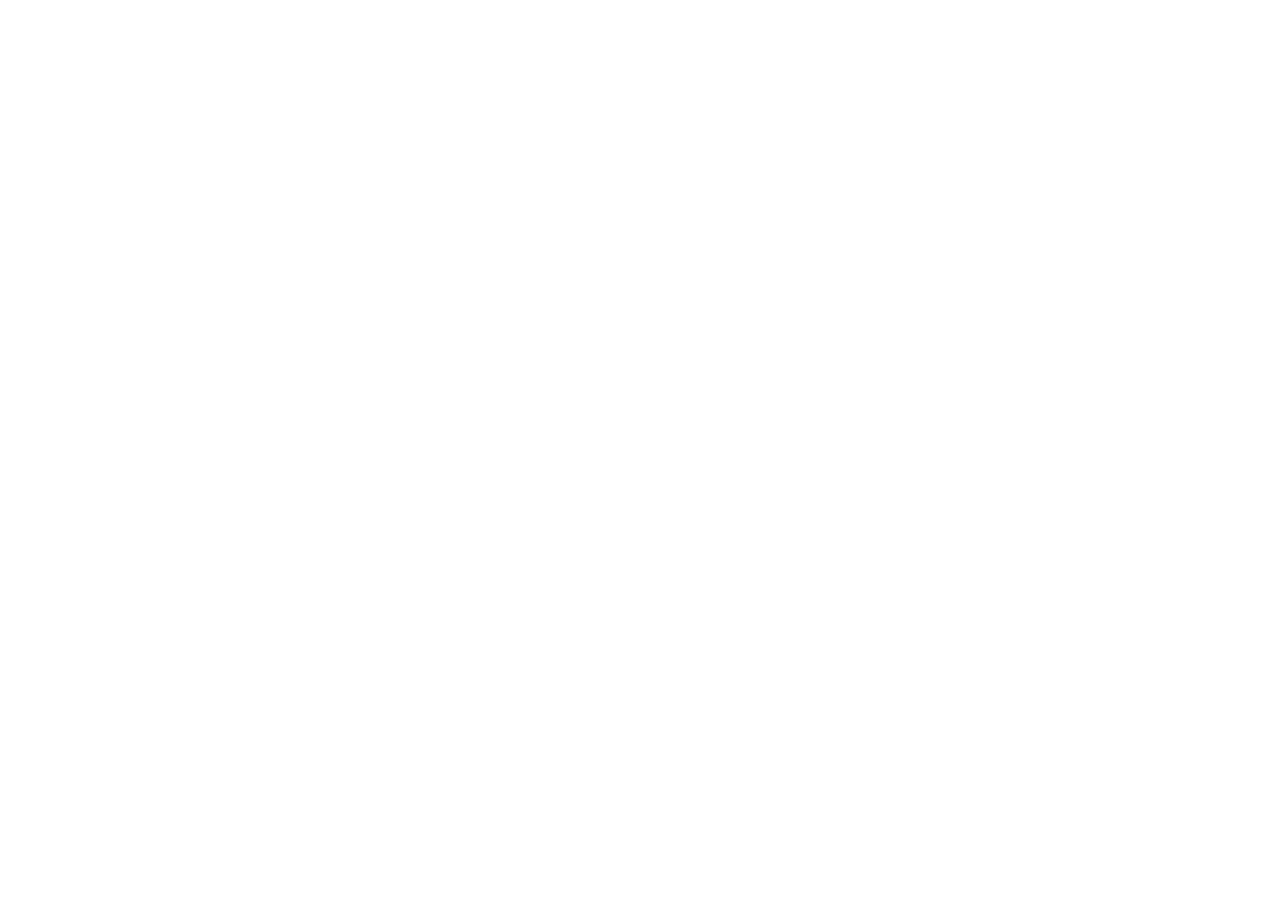
==== tela cadastro/index.html @ df511917 "Inicio do projeto" ====
<!DOCTYPE html>
<html lang="pt-br">
<head>
    <meta charset="UTF-8">
    <link rel="stylesheet" href="style.css">
    <script src="script.js"></script>
    <meta name="viewport" content="width=device-width, initial-scale=1.0">
    <title>Cadastro</title>
</head>
<body>
    
</body>
</html>
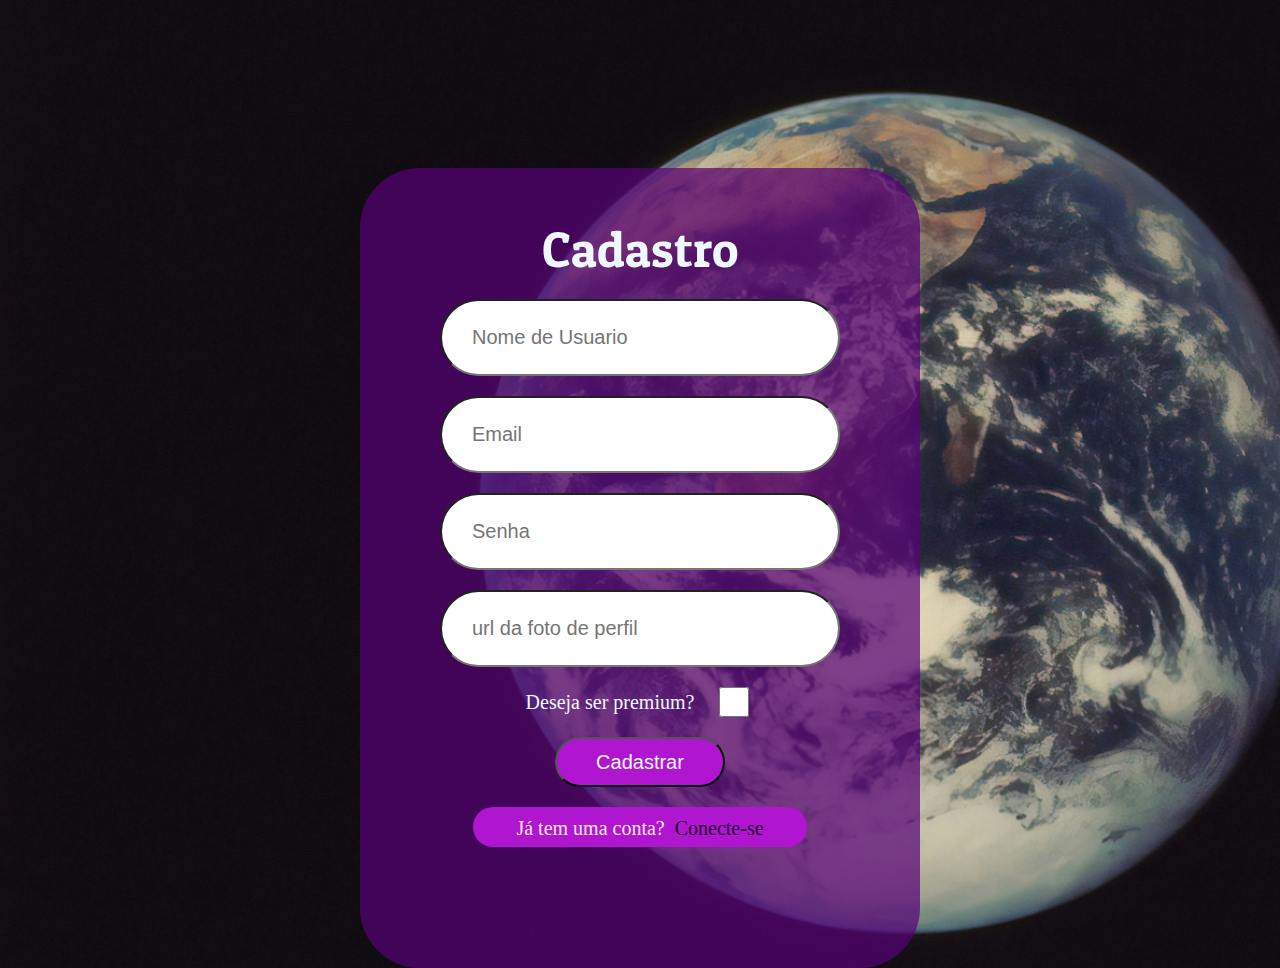
==== commit ee05e792: "finalizaçao do html da tela" ====
--- a/tela cadastro/index.html
+++ b/tela cadastro/index.html
@@ -3,11 +3,41 @@
 <head>
     <meta charset="UTF-8">
     <link rel="stylesheet" href="style.css">
+    <link rel="preconnect" href="https://fonts.googleapis.com">
+    <link rel="preconnect" href="https://fonts.gstatic.com" crossorigin>
+    <link href="https://fonts.googleapis.com/css2?family=Patua+One&display=swap" rel="stylesheet">
     <script src="script.js"></script>
     <meta name="viewport" content="width=device-width, initial-scale=1.0">
     <title>Cadastro</title>
 </head>
 <body>
-    
+    <main>
+        <div class="pai" id="pai">
+            <h1>Cadastro</h1>
+            <div class="campo">
+               <input type="text" placeholder="Nome de Usuario" id="name" required>
+               <input type="text" placeholder="Email" id="email" required>
+               <input type="text" placeholder="Senha" id="password" required>
+               <!-- <input type="text" placeholder="Chave de recuperaçao de senha" id="key" required> -->
+               <input type="text" placeholder="url da foto de perfil" id="img" required>
+               <div class="checkbox">
+                    <p>Deseja ser premium?</p>
+                    <input type="checkbox" name="box" id="box">
+               </div>
+            </div>
+            <div class="button" id="button">
+                <a href="#">
+                    <button>Cadastrar</button>
+                </a>
+            </div>
+            <div class="backLogin">
+                <div class="final">
+                    <p>Já tem uma conta?</p>
+                    <a href="../tela login/index.html">Conecte-se</a>
+                </div>
+
+            </div>
+        </div>
+    </main>
 </body>
 </html>--- a/tela cadastro/style.css
+++ b/tela cadastro/style.css
@@ -0,0 +1,111 @@
+*{
+    padding: 0;
+    margin: 0;
+    box-sizing: border-box;
+}
+a{
+    text-decoration: none;  
+    color: inherit;
+}
+
+body{
+    background-image: url(./img/the-new-york-public-library-yEauzeZU6xo-unsplash\ 1.png);
+    background-size: cover;
+    display: flex;
+    justify-content: center;
+    align-items: center;
+}
+
+.pai{
+    width: 560px;
+    display: flex;
+    flex-direction: column;
+    align-items: center;
+    background-color: blueviolet;
+    height: 800px;
+    margin-top: 30%;
+    border-radius: 60px;
+    background-color: rgba(87, 2, 120, 0.7  ); /* Fundo com transparência */
+}
+
+.pai h1{
+    color: aliceblue;
+    font-size: 50px;
+    padding-top: 50px;
+    font-family: "Patua One", serif;
+    font-weight: 400;
+    font-style: normal; 
+}
+
+.campo{
+    width: 100%;
+    display: flex;
+    flex-direction: column;
+    align-items: center;
+    gap: 20px;
+    padding-top: 20px;
+}
+
+.campo input{
+    width: 400px;
+    height: 77px;
+    border-radius: 90px;
+    font-weight: 400;
+    font-style: normal;
+    padding-left: 30px;
+    font-size: 20px;
+}
+.checkbox{
+    display: flex;
+    align-items: center;
+    justify-content: center;
+    gap: 20px;
+}
+
+.checkbox #box{
+   height: 30px;
+   width: 40px;
+}
+
+.checkbox p{
+    font-size: 20px;
+    color: aliceblue;
+}
+
+.button button{
+    display: flex;
+    align-items: center;
+    justify-content: center;
+    margin: 20px;
+    margin-bottom: 20px;
+    height:50px;
+    width: 170px;
+    border-radius: 60px;
+    background-color: #B015CF;
+    color: aliceblue;
+    font-size: 20px;
+}
+
+.backLogin{
+    background-color: #B015CF;
+    width: 334px;
+    height: 40px;
+    border-radius: 60px;
+}
+.backLogin .final {
+    gap: 10px;
+    display: flex;
+    justify-content: center;
+    flex-direction: row;
+    padding: 10px;
+}
+
+.backLogin p{
+    font-size: 20px;
+    color:#FFE8E8;
+}
+
+.backLogin a{
+    font-size: 20px;
+    color: #240331;
+}
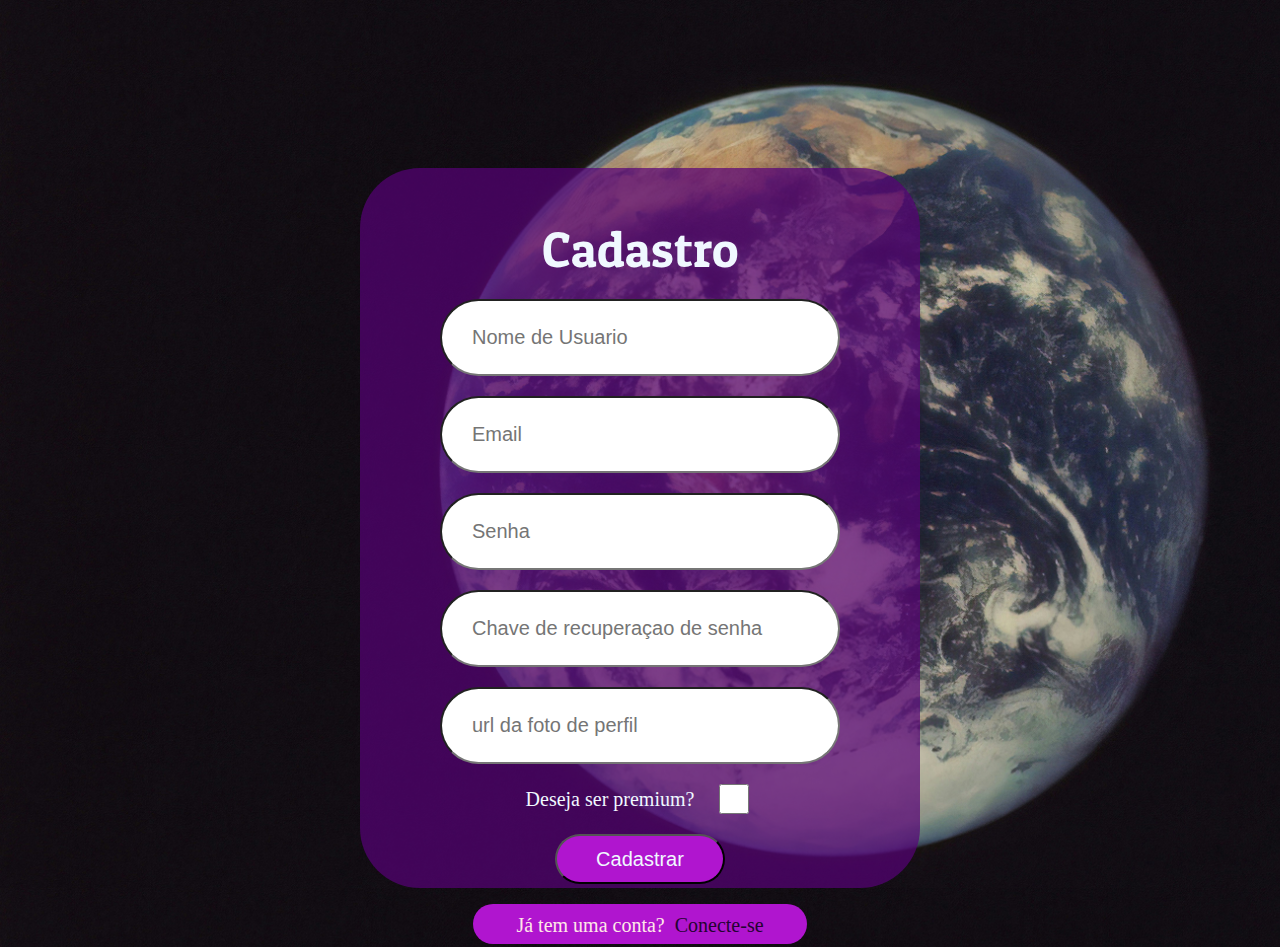
==== commit e72295c7: "finalização login" ====
--- a/tela cadastro/index.html
+++ b/tela cadastro/index.html
@@ -17,8 +17,10 @@
             <div class="campo">
                <input type="text" placeholder="Nome de Usuario" id="name" required>
                <input type="text" placeholder="Email" id="email" required>
-               <input type="text" placeholder="Senha" id="password" required>
-               <!-- <input type="text" placeholder="Chave de recuperaçao de senha" id="key" required> -->
+               <div class="input-group">
+                    <input type="text" placeholder="Senha" id="password" required>
+                    <input type="text" placeholder="Chave de recuperaçao de senha" id="key" required>
+               </div>
                <input type="text" placeholder="url da foto de perfil" id="img" required>
                <div class="checkbox">
                     <p>Deseja ser premium?</p>
--- a/tela cadastro/style.css
+++ b/tela cadastro/style.css
@@ -22,7 +22,7 @@
     flex-direction: column;
     align-items: center;
     background-color: blueviolet;
-    height: 800px;
+    height: 720px;
     margin-top: 30%;
     border-radius: 60px;
     background-color: rgba(87, 2, 120, 0.7  ); /* Fundo com transparência */
@@ -55,6 +55,16 @@
     padding-left: 30px;
     font-size: 20px;
 }
+
+.campo .input-group{
+    width: 100%;
+    gap: 20px   ;
+    display: flex;
+    flex-direction: column;
+    align-items: center;
+    justify-content: center;
+}
+
 .checkbox{
     display: flex;
     align-items: center;
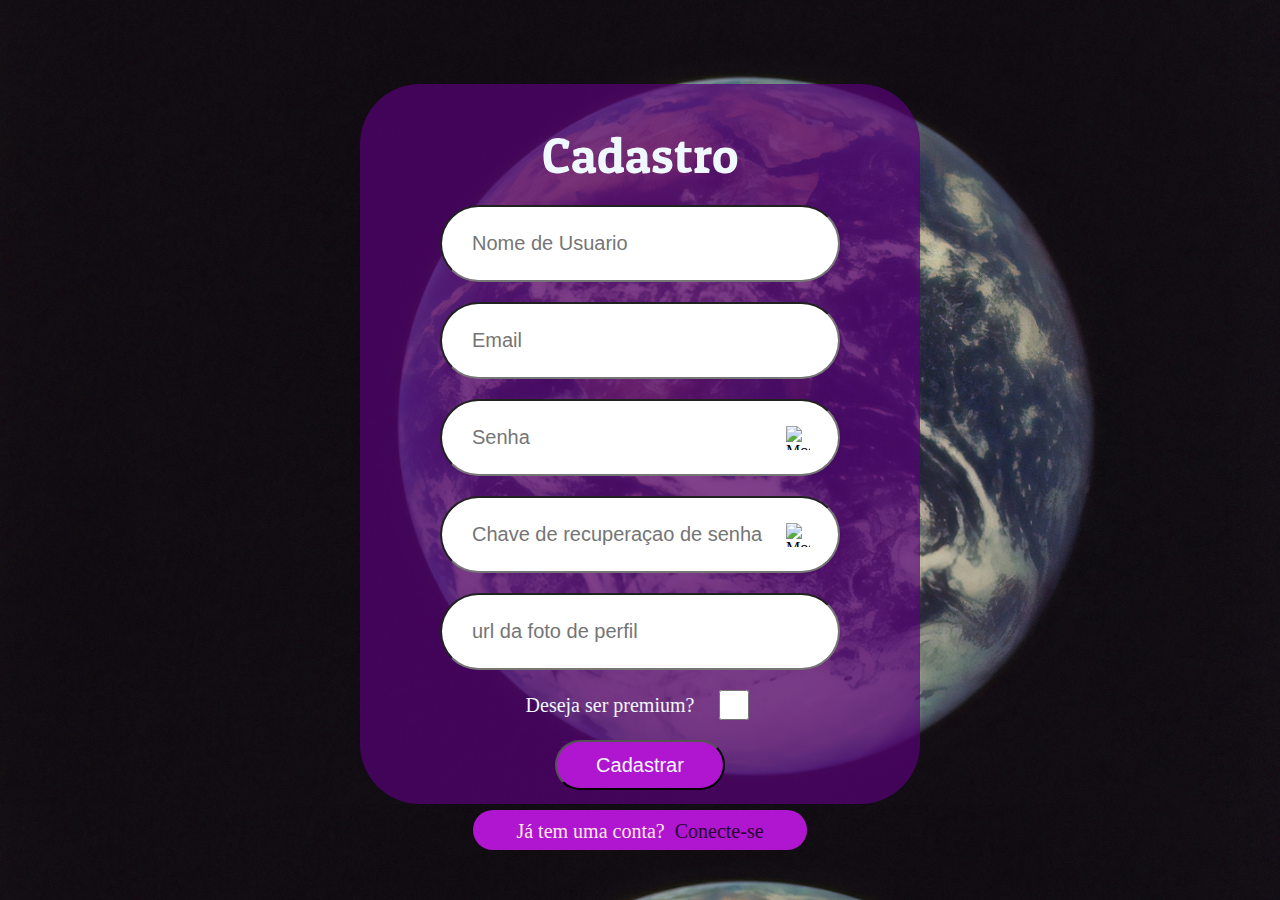
==== commit f984b71c: "inicio da tela de recuperação de senha" ====
--- a/tela cadastro/index.html
+++ b/tela cadastro/index.html
@@ -18,8 +18,20 @@
                <input type="text" placeholder="Nome de Usuario" id="name" required>
                <input type="text" placeholder="Email" id="email" required>
                <div class="input-group">
-                    <input type="text" placeholder="Senha" id="password" required>
+                <div class="senha">
+                    <input type="password" placeholder="Senha" id="password" required>
+                    <img 
+                        id="senhaEscondida" 
+                        src="https://cdn-icons-png.flaticon.com/512/9726/9726597.png" 
+                        alt="Mostrar/Ocultar Senha">
+                </div>
+                <div class="chave_senha">
                     <input type="text" placeholder="Chave de recuperaçao de senha" id="key" required>
+                    <img 
+                        id="chaveEscondida" 
+                        src="https://cdn-icons-png.flaticon.com/512/9726/9726597.png" 
+                        alt="Mostrar/Ocultar Senha">
+                </div>
                </div>
                <input type="text" placeholder="url da foto de perfil" id="img" required>
                <div class="checkbox">
@@ -37,7 +49,6 @@
                     <p>Já tem uma conta?</p>
                     <a href="../tela login/index.html">Conecte-se</a>
                 </div>
-
             </div>
         </div>
     </main>
--- a/tela cadastro/style.css
+++ b/tela cadastro/style.css
@@ -23,7 +23,7 @@
     align-items: center;
     background-color: blueviolet;
     height: 720px;
-    margin-top: 30%;
+    margin-top: 15%;
     border-radius: 60px;
     background-color: rgba(87, 2, 120, 0.7  ); /* Fundo com transparência */
 }
@@ -31,7 +31,7 @@
 .pai h1{
     color: aliceblue;
     font-size: 50px;
-    padding-top: 50px;
+    padding-top: 40px;
     font-family: "Patua One", serif;
     font-weight: 400;
     font-style: normal; 
@@ -63,6 +63,46 @@
     flex-direction: column;
     align-items: center;
     justify-content: center;
+}
+
+.senha {
+    position: relative;
+    display: flex;
+    align-items: center;
+    width: 400px;
+}
+
+.senha input {
+    width: 100%;
+    padding-right: 40px; 
+}
+
+#senhaEscondida {
+    position: absolute;
+    right: 30px;
+    cursor: pointer;
+    width: 24px;
+    height: 24px;
+}
+
+.chave_senha{
+    position: relative;
+    display: flex;
+    align-items: center;
+    width: 400px;
+}
+
+.chave_senha input {
+    width: 100%;
+    padding-right: 40px; 
+}
+
+#chaveEscondida {
+    position: absolute;
+    right: 30px;
+    cursor: pointer;
+    width: 24px;
+    height: 24px;
 }
 
 .checkbox{
